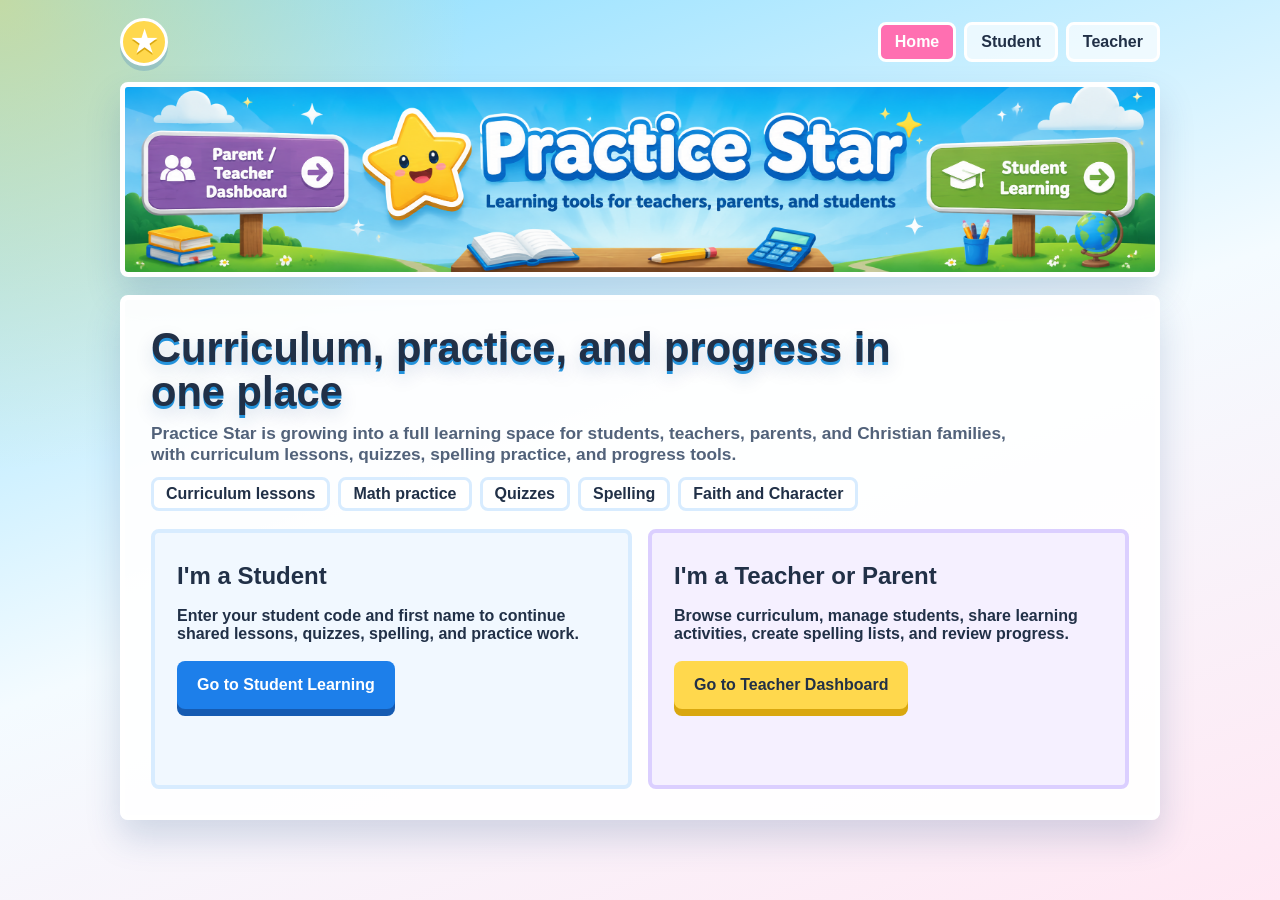
==== index.html @ fe67bc4e "Preserve student code and name on logout" ====
<!DOCTYPE html>
<html lang="en">
  <head>
    <meta charset="UTF-8" />
    <meta name="viewport" content="width=device-width, initial-scale=1.0" />
    <title>Practice Star - Home</title>
    <link rel="icon" href="Favicon/favicon.ico" sizes="any" />
    <link rel="icon" href="Favicon/favicon.svg" type="image/svg+xml" />
    <link rel="apple-touch-icon" href="Favicon/apple-touch-icon.png" />
    <link rel="manifest" href="Favicon/site.webmanifest" />
    <link rel="stylesheet" href="styles.css?v=2026-06-25-9" />
  </head>
  <body>
    <header class="site-header">
      <a class="brand" href="index.html" aria-label="Practice Star home">
        <span class="brand-mark" aria-hidden="true">★</span>
      </a>
      <nav class="top-nav" aria-label="Main navigation">
        <a aria-current="page" href="index.html">Home</a>
        <a href="student.html">Student</a>
        <a href="teacher.html">Teacher</a>
      </nav>
    </header>

    <main class="page-shell">
      <section class="hero image-hero" aria-label="Practice Star home">
        <img class="header-art" src="Images/Index%20Header.png" alt="Practice Star home page" />
      </section>

      <section class="panel">
        <div class="home-intro">
          <p class="eyebrow">Learning hub</p>
          <h1>Curriculum, practice, and progress in one place</h1>
          <p>
            Practice Star is growing into a full learning space for students, teachers, parents, and Christian families,
            with curriculum lessons, quizzes, spelling practice, and progress tools.
          </p>
          <div class="learning-chip-row" aria-label="Practice Star learning areas">
            <span>Curriculum lessons</span>
            <span>Math practice</span>
            <span>Quizzes</span>
            <span>Spelling</span>
            <span>Faith and Character</span>
          </div>
        </div>
        <div class="home-choice-grid">
          <article class="home-choice student-choice">
            <p class="eyebrow">For learners</p>
            <h2>I'm a Student</h2>
            <p>Enter your student code and first name to continue shared lessons, quizzes, spelling, and practice work.</p>
            <a class="button-link" href="student.html">Go to Student Learning</a>
          </article>

          <article class="home-choice teacher-choice">
            <p class="eyebrow">For grownups</p>
            <h2>I'm a Teacher or Parent</h2>
            <p>Browse curriculum, manage students, share learning activities, create spelling lists, and review progress.</p>
            <a class="button-link secondary-link" href="teacher.html">Go to Teacher Dashboard</a>
          </article>
        </div>
      </section>
    </main>
  </body>
</html>
---- styles.css ----
:root {
  --blue: #1d7fea;
  --blue-dark: #155bb2;
  --yellow: #ffd84d;
  --pink: #ff6fb1;
  --green: #34b86b;
  --orange: #ff9f43;
  --ink: #213047;
  --paper: #ffffff;
  --soft: #f1f8ff;
  --shadow: 0 18px 35px rgba(25, 70, 130, 0.18);
}

* {
  box-sizing: border-box;
}

body {
  min-height: 100vh;
  margin: 0;
  color: var(--ink);
  font-family: "Trebuchet MS", Arial, sans-serif;
  background:
    radial-gradient(circle at top left, rgba(255, 216, 77, 0.5), transparent 30%),
    linear-gradient(160deg, #85dcff 0%, #f4fbff 52%, #ffe7f3 100%);
}

button,
input,
select,
textarea {
  font: inherit;
}

button {
  min-height: 48px;
  border: 0;
  border-radius: 8px;
  padding: 0 20px;
  color: #ffffff;
  background: var(--blue);
  box-shadow: 0 7px 0 var(--blue-dark);
  cursor: pointer;
  font-weight: 900;
}

button:hover {
  background: #2f91ff;
}

.secondary {
  color: var(--ink);
  background: var(--yellow);
  box-shadow: 0 7px 0 #d9a70f;
}

.danger {
  background: var(--orange);
  box-shadow: 0 7px 0 #bd6415;
}

.site-header {
  display: flex;
  align-items: center;
  justify-content: space-between;
  gap: 16px;
  width: min(1040px, calc(100% - 28px));
  margin: 0 auto;
  padding: 18px 0 8px;
}

.brand,
.top-nav a {
  color: inherit;
  text-decoration: none;
  font-weight: 900;
}

.brand {
  display: inline-flex;
  align-items: center;
  gap: 10px;
  font-size: 1.35rem;
}

.brand-mark {
  display: grid;
  width: 48px;
  height: 48px;
  place-items: center;
  border: 3px solid #ffffff;
  border-radius: 50%;
  color: #ffffff;
  background: var(--yellow);
  box-shadow: 0 5px 0 rgba(21, 91, 178, 0.2);
  font-size: 1.8rem;
  line-height: 1;
  text-shadow: 0 2px 0 #d9a70f;
}

.top-nav {
  display: flex;
  flex-wrap: wrap;
  gap: 8px;
}

.top-nav a {
  min-height: 40px;
  display: inline-flex;
  align-items: center;
  padding: 0 14px;
  border: 3px solid #ffffff;
  border-radius: 8px;
  background: rgba(255, 255, 255, 0.68);
}

.top-nav a[aria-current="page"] {
  color: #ffffff;
  background: var(--pink);
}

.page-shell {
  width: min(1040px, calc(100% - 28px));
  margin: 0 auto;
  padding: 8px 0 42px;
}

.hero,
.panel {
  border: 5px solid #ffffff;
  border-radius: 8px;
  box-shadow: var(--shadow);
}

.hero {
  min-height: 0;
  aspect-ratio: 16 / 3;
  display: grid;
  align-content: center;
  padding: 22px 28px;
  background: linear-gradient(135deg, #54c8ff, #c9f3ff);
}

.image-hero {
  display: block;
  overflow: hidden;
  padding: 0;
  background: #c9f3ff;
}

.header-art {
  display: block;
  width: 100%;
  height: 100%;
  object-fit: cover;
}

.teacher-hero {
  background: linear-gradient(135deg, #a78bfa, #fff0c7);
}

.home-hero {
  background: linear-gradient(135deg, #54c8ff, #fff0c7 58%, #ffd6ea);
}

.eyebrow {
  display: none;
}

h1,
h2,
h3 {
  margin: 8px 0;
  line-height: 1.05;
}

h1 {
  max-width: 760px;
  color: #ffffff;
  font-size: clamp(2rem, 5vw, 3.6rem);
  text-shadow: 0 3px 0 #2493dc, 0 8px 18px rgba(0, 52, 114, 0.18);
}

.teacher-hero h1 {
  text-shadow: 0 4px 0 #6d4dcc, 0 9px 22px rgba(65, 42, 110, 0.18);
}

.intro {
  max-width: 620px;
  margin: 0;
  font-size: 1.18rem;
  font-weight: 900;
}

.panel {
  margin-top: 18px;
  padding: 26px;
  background: rgba(255, 255, 255, 0.94);
}

.auth-panel {
  padding: 18px 22px;
}

.auth-panel .section-heading {
  margin-bottom: 12px;
}

.auth-panel h2,
.auth-panel h3 {
  margin-top: 0;
}

.compact-panel {
  margin-top: 14px;
}

.screen {
  display: none;
}

.screen.active {
  display: block;
}

.hidden {
  display: none !important;
}

.section-heading {
  margin-bottom: 18px;
}

.dashboard-tabs {
  display: flex;
  flex-wrap: wrap;
  gap: 8px;
  margin-top: 18px;
  padding: 8px;
  border: 5px solid #ffffff;
  border-radius: 8px;
  background: rgba(255, 255, 255, 0.74);
  box-shadow: var(--shadow);
}

.tab-button {
  flex: 1 1 150px;
  color: var(--ink);
  background: var(--soft);
  box-shadow: 0 5px 0 rgba(21, 91, 178, 0.2);
}

.tab-button.active {
  color: #ffffff;
  background: var(--pink);
  box-shadow: 0 5px 0 #b73f76;
}

.dashboard-tab-panel {
  display: none;
}

.dashboard-tab-panel.active {
  display: block;
}

.curriculum-controls {
  display: grid;
  gap: 12px;
  margin: 14px 0;
}

.control-label {
  display: block;
  margin-bottom: 6px;
  color: var(--ink);
  font-size: 0.82rem;
  font-weight: 900;
  text-transform: uppercase;
}

.pill-tab-row {
  display: flex;
  flex-wrap: wrap;
  gap: 8px;
}

.pill-tab {
  min-height: 38px;
  padding: 0 12px;
  border: 3px solid #d8ecff;
  border-radius: 8px;
  color: var(--ink);
  background: #ffffff;
  font-weight: 900;
  box-shadow: none;
}

.pill-tab.active {
  color: #ffffff;
  border-color: var(--blue);
  background: var(--blue);
}

.subject-tab-row .pill-tab {
  flex: 0 1 auto;
}

.placeholder-grid {
  display: grid;
  grid-template-columns: repeat(2, minmax(220px, 1fr));
  gap: 14px;
}

.curriculum-grid {
  display: grid;
  grid-template-columns: repeat(2, minmax(240px, 1fr));
  gap: 14px;
  margin-top: 14px;
}

.unit-card {
  display: grid;
  gap: 14px;
  align-content: space-between;
  padding: 16px;
  border: 4px solid #d8ecff;
  border-radius: 8px;
  background: var(--soft);
}

.unit-card p {
  margin: 8px 0 0;
  font-weight: 800;
}

.planned-subject-card {
  grid-column: 1 / -1;
  border-color: #ece2ff;
  background: #fbf8ff;
}

.lesson-list {
  display: grid;
  gap: 10px;
}

.lesson-row {
  display: grid;
  grid-template-columns: 1fr auto;
  gap: 12px;
  align-items: center;
  padding: 14px;
  border: 4px solid #d8ecff;
  border-radius: 8px;
  background: var(--soft);
}

.status-chip {
  display: inline-flex;
  align-items: center;
  min-height: 34px;
  padding: 0 10px;
  border-radius: 8px;
  color: #6d4dcc;
  background: #f5f0ff;
  font-weight: 900;
}

.preview-box {
  display: grid;
  gap: 12px;
}

.preview-section {
  padding: 14px;
  border: 4px solid #d8ecff;
  border-radius: 8px;
  background: var(--soft);
}

.preview-section h3 {
  margin-top: 0;
}

.preview-section p,
.preview-section ul {
  margin: 8px 0 0;
  font-weight: 800;
}

.student-preview-section {
  border-color: #ffd54d;
  background: #fff8d8;
}

.faith-model-section {
  border-color: #dbcfff;
  background: #fbf7ff;
}

.preview-details {
  margin-top: 12px;
}

.preview-details summary {
  display: flex;
  align-items: center;
  justify-content: space-between;
  min-height: 46px;
  padding: 10px 14px;
  border: 3px solid #bde8ff;
  border-radius: 8px;
  background: #ffffff;
  color: var(--blue-dark);
  font-weight: 900;
  cursor: pointer;
}

.preview-details summary::after {
  content: "+";
  display: inline-grid;
  width: 28px;
  height: 28px;
  place-items: center;
  border-radius: 50%;
  color: #ffffff;
  background: var(--blue);
}

.preview-details[open] summary::after {
  content: "-";
}

.activity-level-list {
  display: grid;
  gap: 16px;
  margin-top: 14px;
}

.activity-level-preview {
  padding: 14px;
  border: 4px dashed #ffd54d;
  border-radius: 8px;
  background: #fffdf0;
}

.activity-level-heading {
  display: flex;
  flex-wrap: wrap;
  gap: 10px;
  align-items: center;
}

.activity-level-heading h4 {
  margin: 0;
  color: var(--blue-dark);
}

.student-lesson-grid,
.activity-step-grid {
  display: grid;
  grid-template-columns: repeat(3, minmax(180px, 1fr));
  gap: 12px;
  margin-top: 12px;
}

.student-lesson-card,
.activity-step-card,
.student-activity-hero {
  padding: 14px;
  border: 3px solid #d8ecff;
  border-radius: 8px;
  background: #ffffff;
}

.student-activity-hero {
  display: flex;
  flex-wrap: wrap;
  align-items: center;
  justify-content: space-between;
  gap: 16px;
  border-color: #8bd7ff;
}

.student-lesson-card h3,
.student-lesson-card h4,
.activity-step-card h4,
.student-activity-hero h3 {
  margin: 8px 0;
}

.activity-number {
  display: inline-grid;
  min-width: 86px;
  min-height: 56px;
  place-items: center;
  margin: 8px 0;
  border: 4px solid #8bd7ff;
  border-radius: 8px;
  background: #e9f7ff;
  color: var(--blue-dark);
  font-size: 2rem;
  font-weight: 900;
}

.place-value-chart {
  display: grid;
  grid-template-columns: repeat(3, minmax(70px, 1fr));
  overflow: hidden;
  margin: 10px 0;
  border: 3px solid #c7dff6;
  border-radius: 8px;
  text-align: center;
}

.place-value-chart > * {
  padding: 8px;
  border-right: 2px solid #c7dff6;
  background: #f4f9ff;
  font-weight: 900;
}

.place-value-chart > *:nth-child(3n) {
  border-right: 0;
}

.place-value-chart strong {
  background: #ffffff;
  color: var(--pink);
  font-size: 1.45rem;
}

.activity-choice-preview {
  display: flex;
  flex-wrap: wrap;
  gap: 8px;
  margin: 10px 0;
}

.activity-choice-preview span,
.reward-preview {
  padding: 10px 14px;
  border-radius: 8px;
  background: #f5f0ff;
  color: #6d4dcc;
  font-weight: 900;
}

.reward-preview {
  min-width: 150px;
  background: #fff1b8;
  color: var(--ink);
  text-align: center;
}

.reward-preview span,
.reward-preview p {
  display: block;
  margin: 0;
}

.reward-preview strong {
  display: block;
  color: #6d4dcc;
  font-size: 1.4rem;
}

.reward-step {
  border-color: #ffd54d;
  background: #fffbea;
}

.student-lesson-closing {
  padding: 12px 14px;
  border-radius: 8px;
  background: #e9f7ff;
  color: var(--ink);
}

.two-column {
  display: grid;
  grid-template-columns: repeat(2, minmax(220px, 1fr));
  gap: 16px;
}

.three-column {
  display: grid;
  grid-template-columns: repeat(3, minmax(170px, 1fr));
  gap: 16px;
}

.account-row,
.actions,
.top-row {
  display: flex;
  flex-wrap: wrap;
  align-items: center;
  gap: 12px;
}

.account-row,
.top-row {
  justify-content: space-between;
}

.account-row .status-text {
  margin: 0;
}

.activity-card {
  padding: 18px;
  border: 4px solid #d8ecff;
  border-radius: 8px;
  background: var(--soft);
}

.activity-card p {
  min-height: 48px;
  margin: 0 0 16px;
  font-weight: 800;
}

.home-choice-grid {
  display: grid;
  grid-template-columns: repeat(2, minmax(240px, 1fr));
  gap: 16px;
}

.home-intro {
  display: grid;
  gap: 10px;
  margin-bottom: 18px;
}

.home-intro h1 {
  margin: 0;
  max-width: 760px;
  color: var(--ink);
  font-size: 2.6rem;
  line-height: 1.05;
}

.home-intro p {
  max-width: 880px;
  margin: 0;
  color: #52627a;
  font-size: 1.08rem;
  font-weight: 850;
}

.learning-chip-row {
  display: flex;
  flex-wrap: wrap;
  gap: 8px;
  margin-top: 2px;
}

.learning-chip-row span {
  display: inline-flex;
  align-items: center;
  min-height: 34px;
  padding: 0 12px;
  border: 3px solid #d8ecff;
  border-radius: 8px;
  color: var(--ink);
  background: #ffffff;
  font-weight: 900;
}

.home-choice {
  display: grid;
  align-content: start;
  gap: 10px;
  min-height: 260px;
  padding: 22px;
  border: 4px solid #d8ecff;
  border-radius: 8px;
  background: var(--soft);
}

.teacher-choice {
  border-color: #dbcfff;
  background: #f5f0ff;
}

.home-choice p {
  margin: 0;
  font-weight: 850;
}

.button-link {
  display: inline-flex;
  align-items: center;
  justify-content: center;
  min-height: 48px;
  width: fit-content;
  margin-top: 8px;
  padding: 0 20px;
  border-radius: 8px;
  color: #ffffff;
  background: var(--blue);
  box-shadow: 0 7px 0 var(--blue-dark);
  font-weight: 900;
  text-decoration: none;
}

.secondary-link {
  color: var(--ink);
  background: var(--yellow);
  box-shadow: 0 7px 0 #d9a70f;
}

.starter-form {
  display: grid;
  gap: 16px;
}

.auth-forms {
  gap: 14px;
}

.auth-forms .starter-form {
  gap: 10px;
}

.auth-forms input {
  min-height: 46px;
  font-size: 1rem;
}

.auth-forms button {
  min-height: 44px;
}

.hint {
  margin: 0;
  color: #55667d;
  font-weight: 800;
}

label {
  display: block;
  margin-bottom: 8px;
  font-weight: 900;
}

input,
select,
textarea {
  width: 100%;
  border: 4px solid #b9ddff;
  border-radius: 8px;
  color: var(--ink);
  background: var(--soft);
  outline: none;
  font-size: 1.12rem;
}

input {
  min-height: 54px;
  padding: 0 14px;
}

select {
  min-height: 54px;
  padding: 0 14px;
  font-weight: 900;
}

textarea {
  min-height: 150px;
  padding: 14px;
  resize: vertical;
}

input:focus,
select:focus,
textarea:focus {
  border-color: var(--pink);
  box-shadow: 0 0 0 5px rgba(255, 111, 177, 0.18);
}

.status-text {
  min-height: 24px;
  margin: 14px 0 0;
  color: var(--blue-dark);
  font-weight: 900;
}

.empty-note,
.notice {
  margin: 0;
  padding: 14px;
  border-radius: 8px;
  background: var(--soft);
  font-weight: 900;
}

.card-list,
.progress-list,
.review-list {
  display: grid;
  gap: 12px;
}

.list-card,
.activity-row,
.student-card,
.progress-card,
.review-item {
  display: grid;
  gap: 12px;
  padding: 16px;
  border: 4px solid #d8ecff;
  border-radius: 8px;
  background: var(--soft);
}

.list-card {
  grid-template-columns: 1fr minmax(170px, auto);
}

.share-card-actions {
  display: grid;
  gap: 10px;
  min-width: min(280px, 100%);
}

.share-controls {
  display: grid;
  gap: 10px;
  padding: 12px;
  border-radius: 8px;
  background: #ffffff;
  font-weight: 900;
}

.share-status-row {
  display: flex;
  gap: 8px;
  align-items: center;
  justify-content: space-between;
}

.share-status-row button {
  min-height: 40px;
  padding: 0 12px;
  font-size: 0.95rem;
}

.share-controls select {
  margin-top: 4px;
}

.student-share-list {
  display: grid;
  gap: 6px;
  max-height: 130px;
  overflow: auto;
  padding: 8px;
  border-radius: 8px;
  background: var(--soft);
}

.student-share-list label {
  display: flex;
  gap: 8px;
  align-items: center;
  margin: 0;
}

.student-share-list input {
  width: 18px;
  min-height: 18px;
  accent-color: var(--pink);
}

.student-card {
  grid-template-columns: 1fr minmax(140px, 190px);
  align-items: center;
}

.student-report-panel {
  display: grid;
  grid-column: 1 / -1;
  gap: 16px;
  padding: 16px;
  border: 4px solid #bde8ff;
  border-radius: 8px;
  background: #ffffff;
}

.student-progress-summary {
  margin: 16px 0;
}

.student-own-report {
  background: #fffdf5;
}

.student-report-header,
.student-report-metrics,
.student-report-sections {
  display: grid;
  gap: 12px;
}

.student-report-header {
  grid-template-columns: 1fr minmax(130px, auto);
  align-items: center;
}

.student-report-header h4 {
  margin: 0;
  color: var(--blue-dark);
  font-size: 1.35rem;
}

.student-report-stars {
  padding: 12px 14px;
  border-radius: 8px;
  color: #ffffff;
  background: var(--pink);
  box-shadow: 0 6px 0 rgba(155, 41, 103, 0.35);
  text-align: center;
}

.student-report-stars span {
  display: block;
  font-size: 2rem;
  font-weight: 900;
  line-height: 1;
}

.student-report-stars p {
  margin: 4px 0 0;
}

.student-report-metrics {
  grid-template-columns: repeat(4, minmax(120px, 1fr));
}

.student-report-metrics div {
  padding: 12px;
  border-radius: 8px;
  background: var(--soft);
  text-align: center;
}

.student-report-metrics strong,
.student-report-metrics span {
  display: block;
}

.student-report-metrics strong {
  color: var(--blue-dark);
  font-size: 1.6rem;
}

.student-report-metrics span {
  font-weight: 900;
}

.student-report-sections {
  grid-template-columns: repeat(3, minmax(0, 1fr));
  align-items: start;
}

.student-report-sections section {
  padding: 12px;
  border-radius: 8px;
  background: var(--soft);
}

.student-report-sections h4 {
  margin: 0 0 8px;
  color: var(--blue-dark);
}

.student-report-sections ul {
  display: grid;
  gap: 8px;
  margin: 0;
  padding-left: 18px;
}

.student-report-sections li span {
  display: block;
  margin-top: 2px;
}

.student-report-sections li button {
  margin-top: 8px;
}

.activity-row {
  grid-template-columns: 1fr auto;
  align-items: center;
}

.list-card p,
.activity-row p,
.student-card p,
.progress-card p {
  margin: 6px 0 0;
  font-weight: 800;
}

.form-action-end {
  display: flex;
  align-items: end;
}

.remember-row {
  display: inline-flex;
  align-items: center;
  gap: 10px;
  width: fit-content;
  margin: 0;
  font-weight: 900;
}

.remember-row input {
  width: 22px;
  min-height: 22px;
  accent-color: var(--pink);
}

.small-button {
  width: fit-content;
  min-height: 40px;
  padding: 0 14px;
  box-shadow: 0 5px 0 #d9a70f;
}

.code-box {
  display: grid;
  gap: 8px;
  align-content: start;
  padding: 12px;
  border-radius: 8px;
  background: #ffffff;
  text-align: center;
  font-weight: 900;
}

.code-box strong {
  color: #6d4dcc;
  font-size: 1.7rem;
  letter-spacing: 0.08em;
}

.class-code-row,
.student-code-strip {
  display: grid;
  grid-template-columns: 1fr minmax(150px, 230px);
  gap: 16px;
  align-items: center;
}

.large-code strong {
  font-size: clamp(2rem, 6vw, 3rem);
}

.student-code-strip {
  margin: -4px 0;
}

.compact-code {
  min-width: 0;
  padding: 10px 12px;
}

.compact-code strong {
  font-size: clamp(1.45rem, 4vw, 2rem);
}

.account-code {
  width: min(240px, 100%);
  margin-left: auto;
}

.account-code strong {
  font-size: clamp(1.25rem, 3vw, 1.65rem);
}

.quiz-builder-box {
  display: grid;
  gap: 16px;
  padding: 18px;
  border: 4px dashed #dbcfff;
  border-radius: 8px;
  background: #f8f4ff;
}

.choice-editor-grid {
  display: grid;
  grid-template-columns: repeat(2, minmax(180px, 1fr));
  gap: 12px;
}

.question-list {
  display: grid;
  gap: 10px;
}

.question-row {
  display: grid;
  grid-template-columns: 1fr auto;
  gap: 10px;
  align-items: center;
  padding: 12px;
  border-radius: 8px;
  background: var(--soft);
}

.quiz-preview-section,
.final-quiz-section {
  display: grid;
  gap: 12px;
  padding: 16px;
  border: 4px solid #d8ecff;
  border-radius: 8px;
  background: #ffffff;
}

.quiz-preview-section + .quiz-preview-section,
.final-quiz-section + .final-quiz-section {
  margin-top: 12px;
}

.quiz-preview-section h4,
.final-quiz-section h3 {
  margin: 0;
  color: var(--blue-dark);
}

.final-quiz-form {
  display: grid;
  gap: 16px;
}

.final-quiz-question {
  display: grid;
  gap: 12px;
  margin: 0;
  padding: 14px;
  border: 3px solid #e3f1ff;
  border-radius: 8px;
  background: var(--soft);
}

.final-quiz-question legend {
  width: 100%;
  padding: 0 0 8px;
  color: var(--blue-dark);
  font-weight: 900;
}

.final-quiz-choices {
  display: grid;
  grid-template-columns: repeat(3, minmax(0, 1fr));
  gap: 10px;
}

.final-quiz-choices label {
  display: flex;
  align-items: center;
  gap: 10px;
  min-height: 54px;
  padding: 10px 12px;
  border: 3px solid transparent;
  border-radius: 8px;
  background: #e7f5ff;
  font-weight: 900;
}

.final-quiz-choices input {
  width: 20px;
  min-height: 20px;
  accent-color: var(--pink);
}

.final-quiz-choices label:has(input:checked) {
  border-color: var(--pink);
  background: #fff1f8;
}

.final-quiz-submit-row {
  display: flex;
  flex-wrap: wrap;
  gap: 12px;
  justify-content: flex-end;
  padding: 14px;
  border-radius: 8px;
  background: var(--soft);
}

.metric-grid {
  display: grid;
  grid-template-columns: repeat(4, minmax(130px, 1fr));
  gap: 12px;
  margin-bottom: 16px;
}

.metric-card {
  padding: 14px;
  border-radius: 8px;
  color: #ffffff;
  background: var(--blue);
  box-shadow: 0 6px 0 var(--blue-dark);
}

.metric-card span {
  display: block;
  font-size: 2rem;
  font-weight: 900;
}

.metric-card p {
  margin: 4px 0 0;
  font-weight: 900;
}

.top-row {
  margin-bottom: 20px;
}

.label,
.prompt {
  margin: 0;
  font-weight: 900;
}

.progress-track {
  width: min(420px, 62vw);
  height: 18px;
  margin-top: 8px;
  overflow: hidden;
  border: 3px solid #ffffff;
  border-radius: 999px;
  background: #dcecff;
}

.progress-bar {
  width: 0%;
  height: 100%;
  border-radius: inherit;
  background: linear-gradient(90deg, var(--green), var(--yellow), var(--pink));
  transition: width 0.25s ease;
}

.score-badge {
  min-width: 140px;
  padding: 12px 16px;
  border-radius: 8px;
  color: #ffffff;
  background: var(--pink);
  text-align: center;
  font-weight: 900;
}

body.learning-mode .site-header {
  padding: 10px 0 6px;
}

body.learning-mode .brand-mark {
  width: 42px;
  height: 42px;
}

body.learning-mode .page-shell {
  padding-top: 4px;
}

body.learning-mode .image-hero {
  aspect-ratio: 16 / 2.2;
}

body.learning-mode .panel {
  margin-top: 12px;
  padding: 20px;
}

body.learning-mode .top-row {
  margin-bottom: 12px;
}

.word-card {
  display: grid;
  gap: 12px;
  place-items: center;
  margin: 24px 0;
  padding: 26px 18px;
  border: 4px dashed var(--yellow);
  border-radius: 8px;
  background: #fff9d9;
  text-align: center;
}

.question-card {
  display: grid;
  place-items: center;
  min-height: 190px;
  margin: 24px 0;
  padding: 24px;
  border: 4px dashed var(--yellow);
  border-radius: 8px;
  background: #fff9d9;
  text-align: center;
}

.learning-card {
  display: grid;
  height: clamp(430px, 56vh, 520px);
  gap: 12px;
  align-content: center;
  place-items: center;
  margin: 24px 0;
  padding: 24px;
  border: 4px dashed var(--yellow);
  border-radius: 8px;
  background: #fff9d9;
  text-align: center;
  overflow: hidden;
}

.learning-title-row {
  display: flex;
  align-items: center;
  justify-content: space-between;
  gap: 12px;
  margin: 4px 0 -10px;
}

.learning-title-row h2 {
  margin: 0;
  color: var(--blue-dark);
  font-size: clamp(1.45rem, 3vw, 2rem);
}

.learning-card h2 {
  margin: 0;
  color: var(--blue-dark);
  font-size: clamp(1.8rem, 4.6vw, 3.1rem);
  line-height: 1;
}

.learning-card-chart {
  gap: 10px;
}

.learning-card-chart .place-value-chart {
  margin: 2px 0;
}

.learning-card-chart .place-value-chart > * {
  padding: 6px;
}

.learning-card-chart .learning-prompt {
  max-width: 780px;
}

.learning-card-actions {
  align-self: end;
  justify-self: end;
  margin-top: 0;
}

.learning-result-box {
  display: grid;
  min-height: 96px;
  margin-top: 18px;
  place-items: center;
  border: 4px solid #d8ecff;
  border-radius: 8px;
  background: #ffffff;
  color: var(--blue-dark);
  font-size: clamp(2.2rem, 7vw, 4rem);
  font-weight: 900;
  text-align: center;
}

.learning-result-box.correct {
  border-color: #8ee8ad;
  background: #dbffe9;
  color: #155f35;
}

.learning-result-box.try-again {
  border-color: #ffd189;
  background: #fff2cc;
  color: #8a4c00;
}

.learning-result-slide {
  display: grid;
  min-height: 0;
  height: clamp(250px, 36vh, 320px);
  width: min(760px, 100%);
  align-self: stretch;
  place-items: center;
  border: 5px solid #d8ecff;
  border-radius: 8px;
  background: #ffffff;
}

.learning-result-slide span {
  color: var(--blue-dark);
  font-size: clamp(3rem, 11vw, 7rem);
  font-weight: 900;
  line-height: 1;
}

.learning-result-slide.correct {
  border-color: #8ee8ad;
  background: #dbffe9;
}

.learning-result-slide.correct span {
  color: #155f35;
}

.learning-result-slide.try-again {
  border-color: #ffd189;
  background: #fff2cc;
}

.learning-result-slide.try-again span {
  color: #8a4c00;
}

.learning-summary-slide {
  display: grid;
  gap: 12px;
  width: min(760px, 100%);
  justify-items: center;
  align-self: stretch;
  padding: 18px 22px;
  border: 5px solid #d8ecff;
  border-radius: 8px;
  background: #ffffff;
}

.learning-summary-slide h2 {
  margin: 0;
  color: var(--blue-dark);
  font-size: clamp(2rem, 5.5vw, 3.2rem);
}

.learning-summary-slide p {
  max-width: 620px;
  margin: 0;
  font-size: 1.2rem;
  font-weight: 900;
}

.level-score-grid {
  display: grid;
  grid-template-columns: repeat(2, minmax(150px, 1fr));
  gap: 12px;
  width: min(420px, 100%);
}

.level-score-card {
  padding: 12px;
  border-radius: 8px;
  color: #ffffff;
  text-align: center;
  box-shadow: 0 7px 0 rgba(0, 0, 0, 0.18);
}

.level-score-card.correct {
  background: var(--green);
}

.level-score-card.missed {
  background: var(--orange);
}

.level-score-card span {
  display: block;
  font-size: 2.4rem;
  font-weight: 900;
}

.level-score-card p {
  margin: 0;
}

.section-star-bonus {
  display: grid;
  width: min(420px, 100%);
  gap: 4px;
  padding: 10px 14px;
  border: 4px solid #ffffff;
  border-radius: 8px;
  color: #ffffff;
  background: linear-gradient(135deg, var(--pink), var(--blue));
  box-shadow: 0 7px 0 rgba(21, 91, 178, 0.22);
  text-align: center;
}

.section-star-bonus span {
  font-size: clamp(2rem, 6vw, 3.1rem);
  font-weight: 900;
  line-height: 1;
}

.section-star-bonus p {
  margin: 0;
  font-weight: 900;
}

.learning-prompt {
  max-width: 840px;
  margin: 0;
  color: var(--ink);
  font-size: clamp(1.35rem, 3.4vw, 2.3rem);
  font-weight: 900;
  line-height: 1.08;
}

.question-label {
  margin: 0;
  color: #55667d;
  font-weight: 900;
}

.quiz-prompt {
  max-width: 820px;
  color: var(--blue-dark);
  font-size: clamp(1.7rem, 5vw, 3.3rem);
  line-height: 1.12;
}

.choice-grid {
  display: grid;
  grid-template-columns: repeat(2, minmax(180px, 1fr));
  gap: 12px;
  width: min(540px, 100%);
}

.choice-grid button {
  min-height: 58px;
  color: var(--ink);
  background: #e7f5ff;
  box-shadow: 0 6px 0 rgba(21, 91, 178, 0.2);
}

.choice-grid button.correct-choice {
  color: #ffffff;
  background: var(--green);
  box-shadow: 0 6px 0 #24844c;
}

.choice-grid button.selected-choice {
  color: #ffffff;
  background: var(--blue);
  box-shadow: 0 6px 0 var(--blue-dark);
}

.choice-grid button.wrong-choice {
  color: #ffffff;
  background: var(--orange);
  box-shadow: 0 6px 0 #bd6415;
}

.learning-place-chart {
  width: min(520px, 100%);
  background: #ffffff;
}

.learning-place-chart > * {
  font-size: clamp(0.92rem, 2.6vw, 1.15rem);
}

.star-summary-preview {
  display: grid;
  place-items: center;
  padding: 24px;
  border: 4px solid #bde8ff;
  border-radius: 8px;
  background: #e9f7ff;
  box-shadow: var(--shadow);
}

.star-summary-card {
  width: min(360px, 100%);
  padding: 24px;
  border-radius: 8px;
  color: #ffffff;
  background: linear-gradient(135deg, var(--pink), var(--blue));
  box-shadow: 0 8px 0 rgba(21, 91, 178, 0.28);
  text-align: center;
}

.star-summary-card span {
  display: block;
  font-size: 4rem;
  font-weight: 900;
  line-height: 1;
}

.star-summary-card p {
  margin: 8px 0 0;
  font-weight: 900;
}

.stage-pill {
  display: inline-flex;
  align-items: center;
  min-height: 36px;
  padding: 0 14px;
  border-radius: 999px;
  color: #ffffff;
  background: var(--green);
  font-weight: 900;
}

#wordClue {
  min-height: 1.2em;
  margin: 0;
  color: var(--blue-dark);
  font-size: clamp(2.1rem, 7vw, 4.4rem);
  font-weight: 900;
  letter-spacing: 0.08em;
  overflow-wrap: anywhere;
}

.stage-note {
  max-width: 560px;
  margin: 0;
  color: #55667d;
  font-weight: 900;
}

.answer-area {
  display: grid;
  grid-template-columns: 1fr auto;
  gap: 12px;
  align-items: end;
}

.answer-area label {
  grid-column: 1 / -1;
}

.feedback {
  min-height: 70px;
  margin-top: 18px;
  padding: 16px;
  border-radius: 8px;
  background: #eef7ff;
  font-size: 1.12rem;
  font-weight: 900;
}

.feedback.correct {
  color: #155f35;
  background: #dbffe9;
}

.feedback.try-again {
  color: #8a4c00;
  background: #fff2cc;
}

.next-button {
  display: none;
  margin-top: 14px;
}

.next-button.show {
  display: inline-block;
}

.final-score {
  margin: 0;
  font-size: 1.25rem;
  font-weight: 900;
}

.review-item {
  grid-template-columns: 42px 1fr;
  align-items: start;
}

.review-mark {
  display: grid;
  width: 32px;
  height: 32px;
  place-items: center;
  border-radius: 50%;
  color: #ffffff;
  background: var(--green);
  font-size: 0.78rem;
  font-weight: 900;
}

.review-mark.missed {
  background: var(--orange);
}

@media (max-width: 680px) {
  .site-header,
  .placeholder-grid,
  .curriculum-grid,
  .home-choice-grid,
  .two-column,
  .three-column,
  .class-code-row,
  .student-code-strip,
  .choice-editor-grid,
  .student-lesson-grid,
  .activity-step-grid,
  .student-activity-hero,
  .level-score-grid,
  .question-row,
  .lesson-row,
  .list-card,
  .student-card,
  .student-report-header,
  .student-report-metrics,
  .student-report-sections,
  .activity-row,
  .choice-grid,
  .final-quiz-choices,
  .learning-place-chart,
  .metric-grid,
  .answer-area,
  .top-row {
    display: grid;
    grid-template-columns: 1fr;
  }

  .hero,
  .panel {
    padding: 20px;
  }

  .home-intro h1 {
    font-size: 2rem;
  }

  .hero {
    aspect-ratio: auto;
    min-height: 170px;
  }

  .top-nav a,
  button,
  .answer-area button {
    justify-content: center;
    width: 100%;
  }

  .progress-track {
    width: 100%;
  }

  .score-badge {
    width: 100%;
  }
}

@media (max-height: 820px) {
  body.learning-mode .site-header {
    padding-top: 8px;
  }

  body.learning-mode .top-nav a {
    min-height: 34px;
    padding: 0 12px;
  }

  body.learning-mode .image-hero {
    aspect-ratio: 16 / 1.8;
  }

  body.learning-mode .panel {
    padding: 16px;
  }

  body.learning-mode .learning-card {
    height: 390px;
    gap: 8px;
    margin: 14px 0;
    padding: 18px;
  }

  body.learning-mode .learning-title-row {
    margin-bottom: -8px;
  }

  body.learning-mode .learning-title-row h2 {
    font-size: clamp(1.25rem, 2.7vw, 1.6rem);
  }

  body.learning-mode .learning-title-row .stage-pill {
    min-height: 30px;
    padding: 0 12px;
    font-size: 0.9rem;
  }

  body.learning-mode .learning-card h2 {
    font-size: clamp(1.7rem, 4vw, 2.5rem);
  }

  body.learning-mode .learning-summary-slide {
    gap: 8px;
    padding: 12px 16px;
  }

  body.learning-mode .learning-summary-slide h2 {
    font-size: clamp(1.8rem, 4.2vw, 2.5rem);
  }

  body.learning-mode .level-score-card {
    padding: 8px 10px;
  }

  body.learning-mode .level-score-card span {
    font-size: 2rem;
  }

  body.learning-mode .section-star-bonus {
    padding: 8px 12px;
  }

  body.learning-mode .learning-prompt {
    font-size: clamp(1.25rem, 3vw, 1.8rem);
  }

  body.learning-mode .learning-place-chart {
    width: min(440px, 100%);
  }

  body.learning-mode .learning-card-chart .place-value-chart {
    margin: 0;
  }

  body.learning-mode .learning-card-chart .place-value-chart > * {
    padding: 4px 6px;
  }

  body.learning-mode .learning-card-chart .learning-prompt {
    font-size: clamp(1.15rem, 2.6vw, 1.55rem);
  }

  body.learning-mode .choice-grid button {
    min-height: 48px;
  }
}
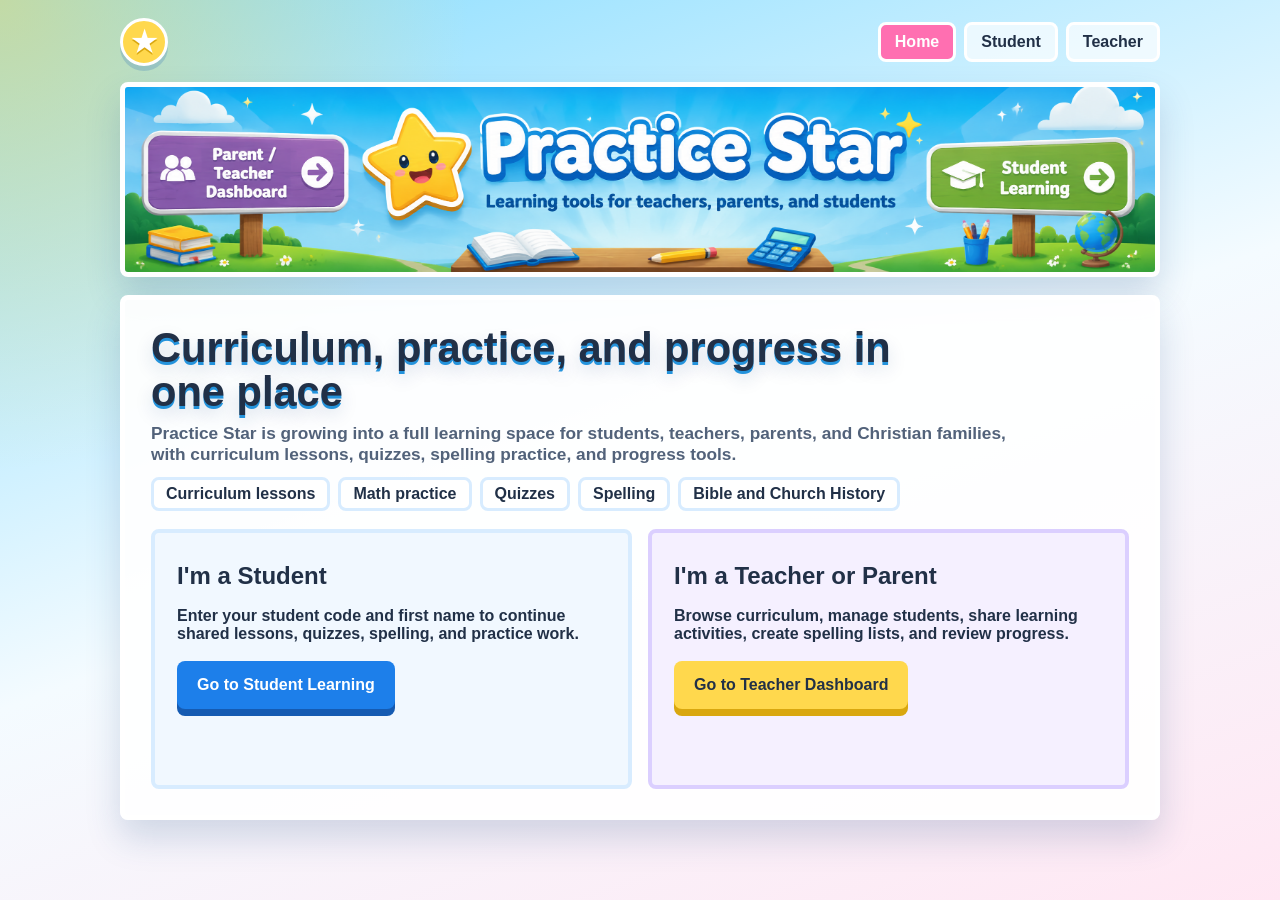
==== commit c1d4e8ac: "Replace Faith and Character with Bible and Church History shell" ====
--- a/index.html
+++ b/index.html
@@ -8,7 +8,7 @@
     <link rel="icon" href="Favicon/favicon.svg" type="image/svg+xml" />
     <link rel="apple-touch-icon" href="Favicon/apple-touch-icon.png" />
     <link rel="manifest" href="Favicon/site.webmanifest" />
-    <link rel="stylesheet" href="styles.css?v=2026-06-25-9" />
+    <link rel="stylesheet" href="styles.css?v=2026-06-28-3" />
   </head>
   <body>
     <header class="site-header">
@@ -40,7 +40,7 @@
             <span>Math practice</span>
             <span>Quizzes</span>
             <span>Spelling</span>
-            <span>Faith and Character</span>
+            <span>Bible and Church History</span>
           </div>
         </div>
         <div class="home-choice-grid">
--- a/styles.css
+++ b/styles.css
@@ -394,7 +394,7 @@
   background: #fff8d8;
 }
 
-.faith-model-section {
+.christian-model-section {
   border-color: #dbcfff;
   background: #fbf7ff;
 }
@@ -1094,6 +1094,14 @@
   background: #f8f4ff;
 }
 
+.quiz-builder-box .actions {
+  align-items: stretch;
+}
+
+.quiz-builder-box .actions button {
+  flex: 1 1 140px;
+}
+
 .choice-editor-grid {
   display: grid;
   grid-template-columns: repeat(2, minmax(180px, 1fr));
@@ -1113,6 +1121,50 @@
   padding: 12px;
   border-radius: 8px;
   background: var(--soft);
+}
+
+.quiz-library-panel,
+.current-quiz-panel {
+  display: grid;
+  gap: 14px;
+  margin-top: 16px;
+  padding: 16px;
+  border: 4px solid #d8ecff;
+  border-radius: 8px;
+  background: #f8fbff;
+}
+
+.current-quiz-panel {
+  border-color: #eadfff;
+  background: #fbf8ff;
+}
+
+.quiz-library-header {
+  display: flex;
+  align-items: center;
+  justify-content: space-between;
+  gap: 14px;
+}
+
+.quiz-library-header h2,
+.compact-heading h3 {
+  margin: 0;
+}
+
+.quiz-library-header .hint {
+  margin-top: 4px;
+}
+
+.quiz-library-toggle {
+  white-space: nowrap;
+}
+
+.quiz-library-panel.is-collapsed #quizCards {
+  display: none;
+}
+
+.compact-heading {
+  margin-bottom: 0;
 }
 
 .quiz-preview-section,
@@ -1731,7 +1783,8 @@
   .learning-place-chart,
   .metric-grid,
   .answer-area,
-  .top-row {
+  .top-row,
+  .quiz-library-header {
     display: grid;
     grid-template-columns: 1fr;
   }
